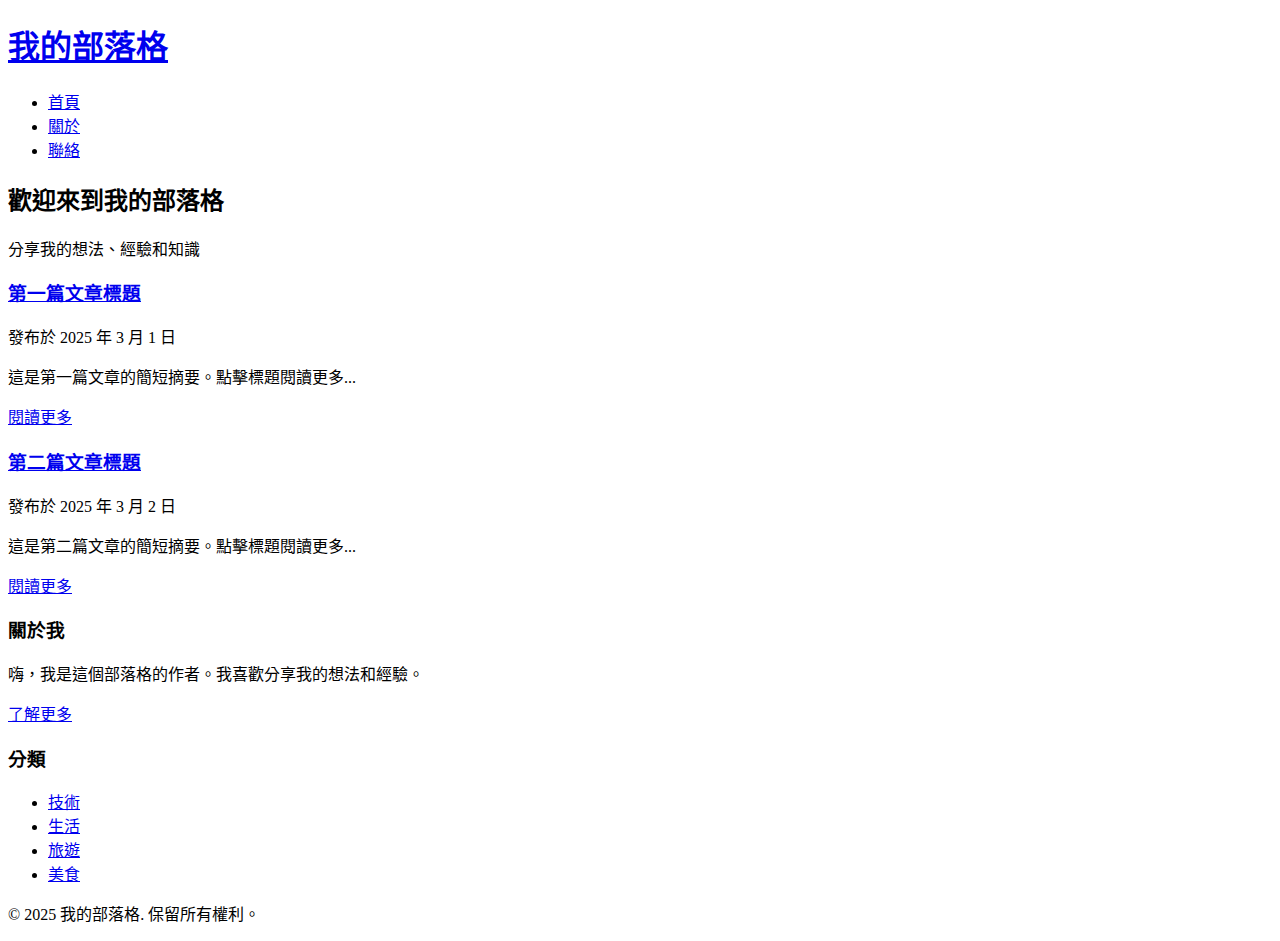
==== index.html @ ad44e117 "Create index.html" ====
<!DOCTYPE html>
<html lang="zh-TW">
<head>
    <meta charset="UTF-8">
    <meta name="viewport" content="width=device-width, initial-scale=1.0">
    <title>我的部落格</title>
    <link rel="stylesheet" href="css/style.css">
    <link rel="stylesheet" href="css/responsive.css">
</head>
<body>
    <header>
        <div class="container">
            <div class="logo">
                <h1><a href="index.html">我的部落格</a></h1>
            </div>
            <nav>
                <ul>
                    <li><a href="index.html" class="active">首頁</a></li>
                    <li><a href="about.html">關於</a></li>
                    <li><a href="contact.html">聯絡</a></li>
                </ul>
            </nav>
        </div>
    </header>

    <section class="banner">
        <div class="container">
            <h2>歡迎來到我的部落格</h2>
            <p>分享我的想法、經驗和知識</p>
        </div>
    </section>

    <main class="container">
        <section class="posts">
            <article class="post">
                <h3><a href="posts/post1.html">第一篇文章標題</a></h3>
                <div class="meta">發布於 2025 年 3 月 1 日</div>
                <p>這是第一篇文章的簡短摘要。點擊標題閱讀更多...</p>
                <a href="posts/post1.html" class="read-more">閱讀更多</a>
            </article>

            <article class="post">
                <h3><a href="posts/post2.html">第二篇文章標題</a></h3>
                <div class="meta">發布於 2025 年 3 月 2 日</div>
                <p>這是第二篇文章的簡短摘要。點擊標題閱讀更多...</p>
                <a href="posts/post2.html" class="read-more">閱讀更多</a>
            </article>
        </section>

        <aside class="sidebar">
            <div class="widget about">
                <h3>關於我</h3>
                <p>嗨，我是這個部落格的作者。我喜歡分享我的想法和經驗。</p>
                <a href="about.html">了解更多</a>
            </div>

            <div class="widget categories">
                <h3>分類</h3>
                <ul>
                    <li><a href="#">技術</a></li>
                    <li><a href="#">生活</a></li>
                    <li><a href="#">旅遊</a></li>
                    <li><a href="#">美食</a></li>
                </ul>
            </div>
        </aside>
    </main>

    <footer>
        <div class="container">
            <p>&copy; 2025 我的部落格. 保留所有權利。</p>
        </div>
    </footer>

    <script src="js/main.js"></script>
</body>
</html>
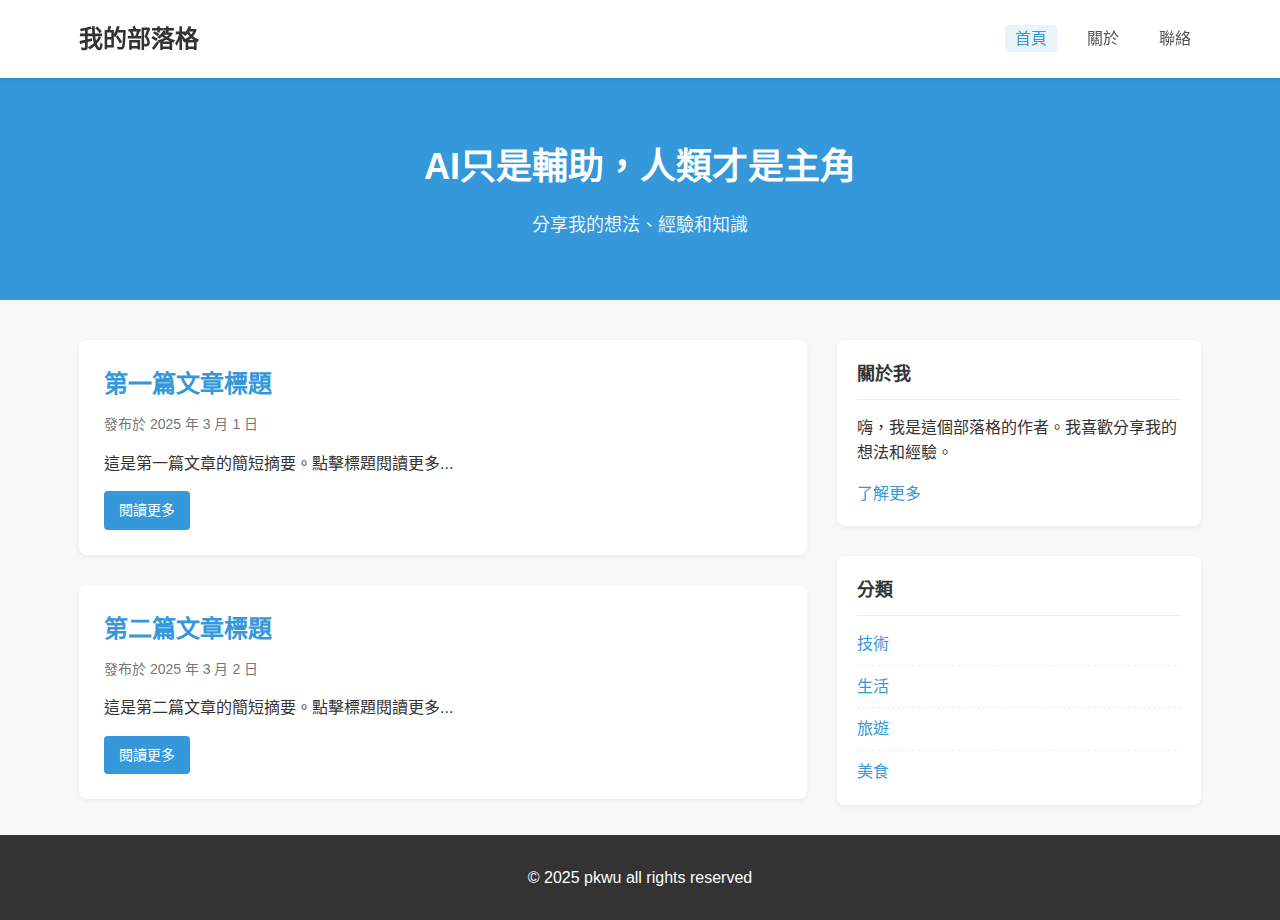
==== commit d48bd1cb: "Update index.html" ====
--- a/index.html
+++ b/index.html
@@ -3,7 +3,7 @@
 <head>
     <meta charset="UTF-8">
     <meta name="viewport" content="width=device-width, initial-scale=1.0">
-    <title>我的部落格</title>
+    <title>PKWu的部落格</title>
     <link rel="stylesheet" href="css/style.css">
     <link rel="stylesheet" href="css/responsive.css">
 </head>
@@ -25,7 +25,7 @@
 
     <section class="banner">
         <div class="container">
-            <h2>歡迎來到我的部落格</h2>
+            <h2>AI只是輔助，人類才是主角</h2>
             <p>分享我的想法、經驗和知識</p>
         </div>
     </section>
@@ -68,7 +68,7 @@
 
     <footer>
         <div class="container">
-            <p>&copy; 2025 我的部落格. 保留所有權利。</p>
+            <p>&copy; 2025 pkwu all rights reserved</p>
         </div>
     </footer>
 
--- a/css/style.css
+++ b/css/style.css
@@ -0,0 +1,343 @@
+/* 基本樣式 */
+* {
+    margin: 0;
+    padding: 0;
+    box-sizing: border-box;
+}
+
+body {
+    font-family: 'Microsoft JhengHei', Arial, sans-serif;
+    line-height: 1.6;
+    color: #333;
+    background-color: #f8f8f8;
+}
+
+a {
+    color: #3498db;
+    text-decoration: none;
+    transition: color 0.3s;
+}
+
+a:hover {
+    color: #2980b9;
+}
+
+.container {
+    width: 90%;
+    max-width: 1200px;
+    margin: 0 auto;
+    padding: 0 15px;
+}
+
+/* 頁首 */
+header {
+    background-color: #fff;
+    box-shadow: 0 2px 5px rgba(0, 0, 0, 0.1);
+    padding: 20px 0;
+    position: sticky;
+    top: 0;
+    z-index: 100;
+}
+
+header .container {
+    display: flex;
+    justify-content: space-between;
+    align-items: center;
+}
+
+.logo h1 {
+    font-size: 24px;
+    font-weight: 700;
+}
+
+.logo a {
+    color: #333;
+}
+
+nav ul {
+    display: flex;
+    list-style: none;
+}
+
+nav ul li {
+    margin-left: 20px;
+}
+
+nav ul li a {
+    color: #555;
+    font-weight: 500;
+    padding: 5px 10px;
+    border-radius: 4px;
+}
+
+nav ul li a:hover {
+    background-color: #f0f0f0;
+}
+
+nav ul li a.active {
+    color: #3498db;
+    background-color: #eaf2fa;
+}
+
+/* 橫幅 */
+.banner {
+    background-color: #3498db;
+    color: #fff;
+    text-align: center;
+    padding: 60px 0;
+    margin-bottom: 40px;
+}
+
+.banner h2 {
+    font-size: 36px;
+    margin-bottom: 15px;
+}
+
+.banner p {
+    font-size: 18px;
+    opacity: 0.9;
+}
+
+/* 主要內容區 */
+main {
+    display: flex;
+    flex-wrap: wrap;
+    gap: 30px;
+    margin-bottom: 40px;
+}
+
+.posts {
+    flex: 2;
+    min-width: 300px;
+}
+
+.sidebar {
+    flex: 1;
+    min-width: 250px;
+}
+
+/* 文章卡片 */
+.post {
+    background-color: #fff;
+    border-radius: 8px;
+    box-shadow: 0 2px 5px rgba(0, 0, 0, 0.05);
+    padding: 25px;
+    margin-bottom: 30px;
+}
+
+.post h3 {
+    font-size: 24px;
+    margin-bottom: 10px;
+}
+
+.post .meta {
+    color: #777;
+    font-size: 14px;
+    margin-bottom: 15px;
+}
+
+.post p {
+    margin-bottom: 15px;
+}
+
+.read-more {
+    display: inline-block;
+    background-color: #3498db;
+    color: #fff;
+    padding: 8px 15px;
+    border-radius: 4px;
+    font-size: 14px;
+    transition: background-color 0.3s;
+}
+
+.read-more:hover {
+    background-color: #2980b9;
+    color: #fff;
+}
+
+/* 側邊欄 */
+.widget {
+    background-color: #fff;
+    border-radius: 8px;
+    box-shadow: 0 2px 5px rgba(0, 0, 0, 0.05);
+    padding: 20px;
+    margin-bottom: 30px;
+}
+
+.widget h3 {
+    font-size: 18px;
+    margin-bottom: 15px;
+    padding-bottom: 10px;
+    border-bottom: 1px solid #eee;
+}
+
+.widget p {
+    margin-bottom: 15px;
+}
+
+.widget.categories ul {
+    list-style: none;
+}
+
+.widget.categories ul li {
+    margin-bottom: 8px;
+    padding-bottom: 8px;
+    border-bottom: 1px dashed #eee;
+}
+
+.widget.categories ul li:last-child {
+    margin-bottom: 0;
+    padding-bottom: 0;
+    border-bottom: none;
+}
+
+/* 頁腳 */
+footer {
+    background-color: #333;
+    color: #fff;
+    padding: 30px 0;
+    text-align: center;
+}
+
+/* 頁面內容 */
+.page {
+    background-color: #fff;
+    border-radius: 8px;
+    box-shadow: 0 2px 5px rgba(0, 0, 0, 0.05);
+    padding: 30px;
+}
+
+.page h2 {
+    font-size: 28px;
+    margin-bottom: 20px;
+    padding-bottom: 10px;
+    border-bottom: 1px solid #eee;
+}
+
+/* 關於頁面 */
+.about-content {
+    display: flex;
+    flex-direction: column;
+    align-items: center;
+    gap: 20px;
+}
+
+.profile-image {
+    width: 150px;
+    height: 150px;
+    border-radius: 50%;
+    object-fit: cover;
+}
+
+/* 聯絡頁面 */
+.form-group {
+    margin-bottom: 20px;
+}
+
+.form-group label {
+    display: block;
+    margin-bottom: 5px;
+    font-weight: 500;
+}
+
+.form-group input,
+.form-group textarea {
+    width: 100%;
+    padding: 10px;
+    border: 1px solid #ddd;
+    border-radius: 4px;
+    font-family: inherit;
+    font-size: 16px;
+}
+
+.btn {
+    background-color: #3498db;
+    color: #fff;
+    border: none;
+    padding: 12px 20px;
+    border-radius: 4px;
+    cursor: pointer;
+    font-size: 16px;
+    transition: background-color 0.3s;
+}
+
+.btn:hover {
+    background-color: #2980b9;
+}
+
+/* 完整文章頁面 */
+.post-full {
+    background-color: #fff;
+    border-radius: 8px;
+    box-shadow: 0 2px 5px rgba(0, 0, 0, 0.05);
+    padding: 30px;
+}
+
+.post-full h2 {
+    font-size: 32px;
+    margin-bottom: 10px;
+}
+
+.post-full .meta {
+    color: #777;
+    font-size: 14px;
+    margin-bottom: 25px;
+    padding-bottom: 15px;
+    border-bottom: 1px solid #eee;
+}
+
+.post-content {
+    margin-bottom: 30px;
+}
+
+.post-content p {
+    margin-bottom: 20px;
+}
+
+.post-content h3 {
+    font-size: 24px;
+    margin: 30px 0 15px;
+}
+
+.post-content blockquote {
+    border-left: 4px solid #3498db;
+    padding: 10px 20px;
+    margin: 20px 0;
+    background-color: #f9f9f9;
+    font-style: italic;
+}
+
+.post-content ul,
+.post-content ol {
+    margin: 20px 0 20px 20px;
+}
+
+.post-content li {
+    margin-bottom: 10px;
+}
+
+.post-tags {
+    margin-top: 30px;
+    padding-top: 20px;
+    border-top: 1px solid #eee;
+}
+
+.post-tags span {
+    font-weight: 500;
+    margin-right: 10px;
+}
+
+.post-tags a {
+    display: inline-block;
+    background-color: #eaf2fa;
+    color: #3498db;
+    padding: 5px 10px;
+    border-radius: 4px;
+    margin-right: 10px;
+    font-size: 14px;
+    margin-bottom: 10px;
+}
+
+.post-tags a:hover {
+    background-color: #d4e6f7;
+}
--- a/css/responsive.css
+++ b/css/responsive.css
@@ -0,0 +1,87 @@
+/* 響應式設計 */
+
+/* 大型平板電腦 */
+@media (max-width: 992px) {
+    .container {
+        width: 95%;
+    }
+    
+    main {
+        flex-direction: column;
+    }
+    
+    .posts, .sidebar {
+        flex: 1;
+        width: 100%;
+    }
+}
+
+/* 平板電腦 */
+@media (max-width: 768px) {
+    header .container {
+        flex-direction: column;
+    }
+    
+    nav {
+        margin-top: 15px;
+    }
+    
+    nav ul {
+        justify-content: center;
+    }
+    
+    nav ul li {
+        margin: 0 10px;
+    }
+    
+    .banner {
+        padding: 40px 0;
+    }
+    
+    .banner h2 {
+        font-size: 28px;
+    }
+    
+    .banner p {
+        font-size: 16px;
+    }
+}
+
+/* 手機 */
+@media (max-width: 576px) {
+    .post {
+        padding: 20px;
+    }
+    
+    .post h3 {
+        font-size: 20px;
+    }
+    
+    .post-full h2 {
+        font-size: 24px;
+    }
+    
+    .post-content h3 {
+        font-size: 20px;
+    }
+    
+    nav ul {
+        flex-wrap: wrap;
+    }
+    
+    nav ul li {
+        margin: 5px 10px;
+    }
+    
+    .page {
+        padding: 20px;
+    }
+    
+    .page h2 {
+        font-size: 24px;
+    }
+    
+    .about-content {
+        text-align: center;
+    }
+}
